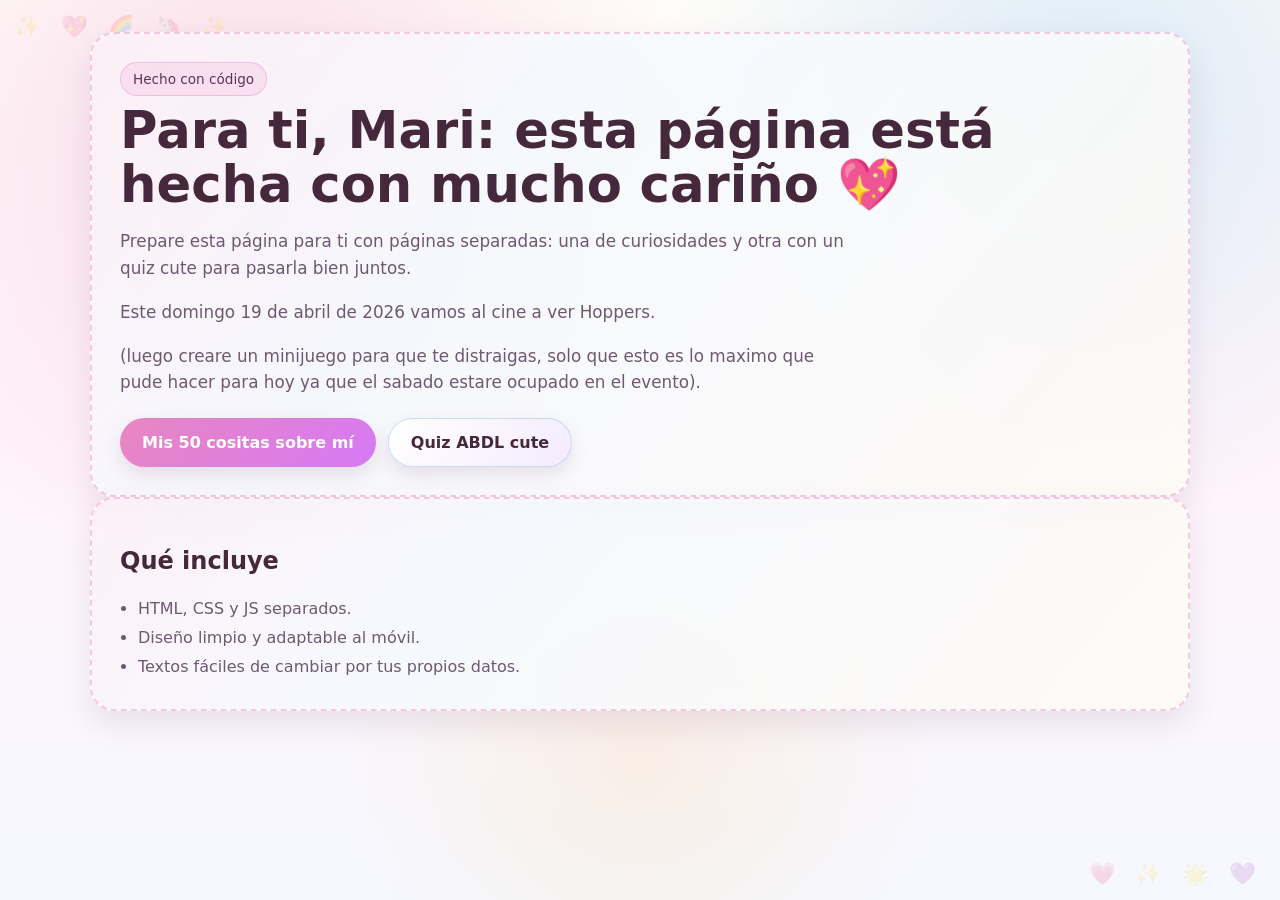
==== index.html @ 5a4aaa52 "Add files via upload" ====
<!DOCTYPE html>
<html lang="es">
<head>
  <meta charset="UTF-8" />
  <meta name="viewport" content="width=device-width, initial-scale=1.0" />
  <title>Proyecto divertido para Mari</title>
  <link rel="stylesheet" href="styles.css" />
</head>
<body>
  <main class="container">
    <section class="hero card">
      <p class="badge">Hecho con código</p>
      <h1>Para ti, Mari: esta página está hecha con mucho cariño 💖</h1>
      <p class="lead">
        Prepare esta página para ti con páginas separadas: una de
        curiosidades y otra con un quiz cute para pasarla bien juntos.
      </p>
      <p class="lead">
        Este domingo 19 de abril de 2026 vamos al cine a ver Hoppers.
      </p>
      <p class="lead">
        (luego creare un minijuego para que te distraigas, solo que esto es lo maximo que pude hacer para hoy ya que el sabado estare ocupado en el evento).
      </p>

      <div class="actions">
        <a class="btn primary" href="curiosidades.html">Mis 50 cositas sobre mí</a>
        <a class="btn secondary" href="quiz.html">Quiz ABDL cute</a>
      </div>
    </section>

    <section class="card info">
      <h2>Qué incluye</h2>
      <ul>
        <li>HTML, CSS y JS separados.</li>
        <li>Diseño limpio y adaptable al móvil.</li>
        <li>Textos fáciles de cambiar por tus propios datos.</li>
      </ul>
    </section>
  </main>
</body>
</html>
---- styles.css ----
:root {
  --bg: #fffaf4;
  --card: rgba(255, 255, 255, 0.85);
  --card-border: #f7b8d5;
  --text: #45283c;
  --muted: #6f5972;
  --accent: #e986c0;
  --accent-2: #86bff3;
  --accent-3: #f8d8a8;
  --shadow: 0 14px 30px rgba(138, 96, 130, 0.14);
  --radius: 24px;
  font-family: Inter, system-ui, -apple-system, BlinkMacSystemFont, "Segoe UI", sans-serif;
}

* { box-sizing: border-box; }

body {
  margin: 0;
  min-height: 100vh;
  color: var(--text);
  background:
    radial-gradient(circle at 20% 15%, rgba(233, 134, 192, .26), transparent 35%),
    radial-gradient(circle at 85% 10%, rgba(134, 191, 243, .28), transparent 32%),
    radial-gradient(circle at 50% 85%, rgba(248, 216, 168, .28), transparent 30%),
    linear-gradient(180deg, #fffdf9 0%, #fff4fa 50%, #f6f8ff 100%);
  position: relative;
  overflow-x: hidden;
}

body::before,
body::after {
  position: fixed;
  font-size: clamp(1rem, 1.9vw, 1.35rem);
  opacity: .17;
  pointer-events: none;
  z-index: 0;
  letter-spacing: .4rem;
}

body::before {
  content: "✨ 💖 🌈 🦄 ✨";
  top: 14px;
  left: 14px;
}

body::after {
  content: "💗 ✨ 🌟 💜";
  right: 18px;
  bottom: 14px;
}

a { color: inherit; text-decoration: none; }

.container {
  width: min(1100px, calc(100% - 32px));
  margin: 0 auto;
  padding: 32px 0 48px;
  position: relative;
  z-index: 1;
}

.card {
  background: var(--card);
  border: 2px dashed rgba(233, 134, 192, 0.45);
  box-shadow: var(--shadow);
  backdrop-filter: blur(9px);
  border-radius: var(--radius);
  position: relative;
  overflow: hidden;
}

.card::before {
  content: "";
  position: absolute;
  inset: 0;
  background: linear-gradient(
    130deg,
    rgba(233, 134, 192, 0.10),
    rgba(134, 191, 243, 0.08) 35%,
    rgba(248, 216, 168, 0.10)
  );
  pointer-events: none;
}

.card > * {
  position: relative;
  z-index: 1;
}

.hero, .topbar, .info, .quiz {
  padding: 28px;
}

.hero h1, .topbar h1 {
  margin: 8px 0 12px;
  font-size: clamp(2rem, 4vw, 4rem);
  line-height: 1.05;
}

.lead {
  color: var(--muted);
  font-size: 1.05rem;
  line-height: 1.6;
  max-width: 68ch;
}

.badge {
  display: inline-block;
  margin: 0;
  padding: 8px 12px;
  border-radius: 999px;
  background: rgba(233, 134, 192, 0.16);
  color: #5f3356;
  border: 1px solid rgba(233, 134, 192, 0.38);
  font-size: .85rem;
}

.actions {
  display: flex;
  flex-wrap: wrap;
  gap: 12px;
  margin-top: 22px;
}

.btn {
  display: inline-flex;
  align-items: center;
  justify-content: center;
  border: 0;
  border-radius: 999px;
  padding: 14px 22px;
  font-weight: 700;
  cursor: pointer;
  box-shadow: 0 8px 18px rgba(136, 91, 122, .16);
  transition: transform .15s ease, opacity .15s ease, background .15s ease, box-shadow .15s ease;
}

.btn:hover {
  transform: translateY(-2px);
  box-shadow: 0 12px 20px rgba(136, 91, 122, .2);
}

.primary {
  background: linear-gradient(130deg, var(--accent), #d679f5);
  color: #fff;
}

.secondary {
  background: linear-gradient(130deg, #ffffff, #f4ebff);
  color: var(--text);
  border: 1px solid rgba(134, 191, 243, 0.45);
}

.info ul {
  margin: 0;
  padding-left: 18px;
  color: var(--muted);
  line-height: 1.8;
}

.topbar {
  display: grid;
  gap: 12px;
  margin-bottom: 20px;
}

.link {
  width: fit-content;
  color: var(--text);
  opacity: .95;
}

.grid {
  display: grid;
  grid-template-columns: repeat(auto-fit, minmax(210px, 1fr));
  gap: 16px;
}

.fact {
  padding: 18px;
  min-height: 140px;
  border-radius: 20px;
  background: rgba(255, 255, 255, 0.7);
  border: 1px solid rgba(134, 191, 243, .36);
}

.fact h3 {
  margin: 0 0 10px;
  font-size: 1.1rem;
}

.fact p {
  margin: 0;
  color: var(--muted);
  line-height: 1.55;
}

.question {
  padding: 18px 0;
  border-bottom: 1px dashed rgba(111, 89, 114, 0.26);
}

.question h2 {
  margin: 0 0 12px;
  font-size: 1.1rem;
}

.question label {
  display: block;
  margin: 10px 0;
  color: var(--muted);
}

.result {
  margin-top: 20px;
  padding: 18px;
  border-radius: 20px;
  background: linear-gradient(130deg, rgba(233, 134, 192, .17), rgba(134, 191, 243, .16));
  border: 1px solid rgba(134, 191, 243, .35);
}

.hidden { display: none; }

@media (max-width: 640px) {
  .hero, .topbar, .info, .quiz { padding: 20px; }
  .grid {
    grid-template-columns: 1fr;
    gap: 12px;
  }
  .actions { flex-direction: column; }
  .btn {
    width: 100%;
    white-space: normal;
    text-align: center;
  }
  body::before,
  body::after {
    letter-spacing: .2rem;
    font-size: .95rem;
  }
}
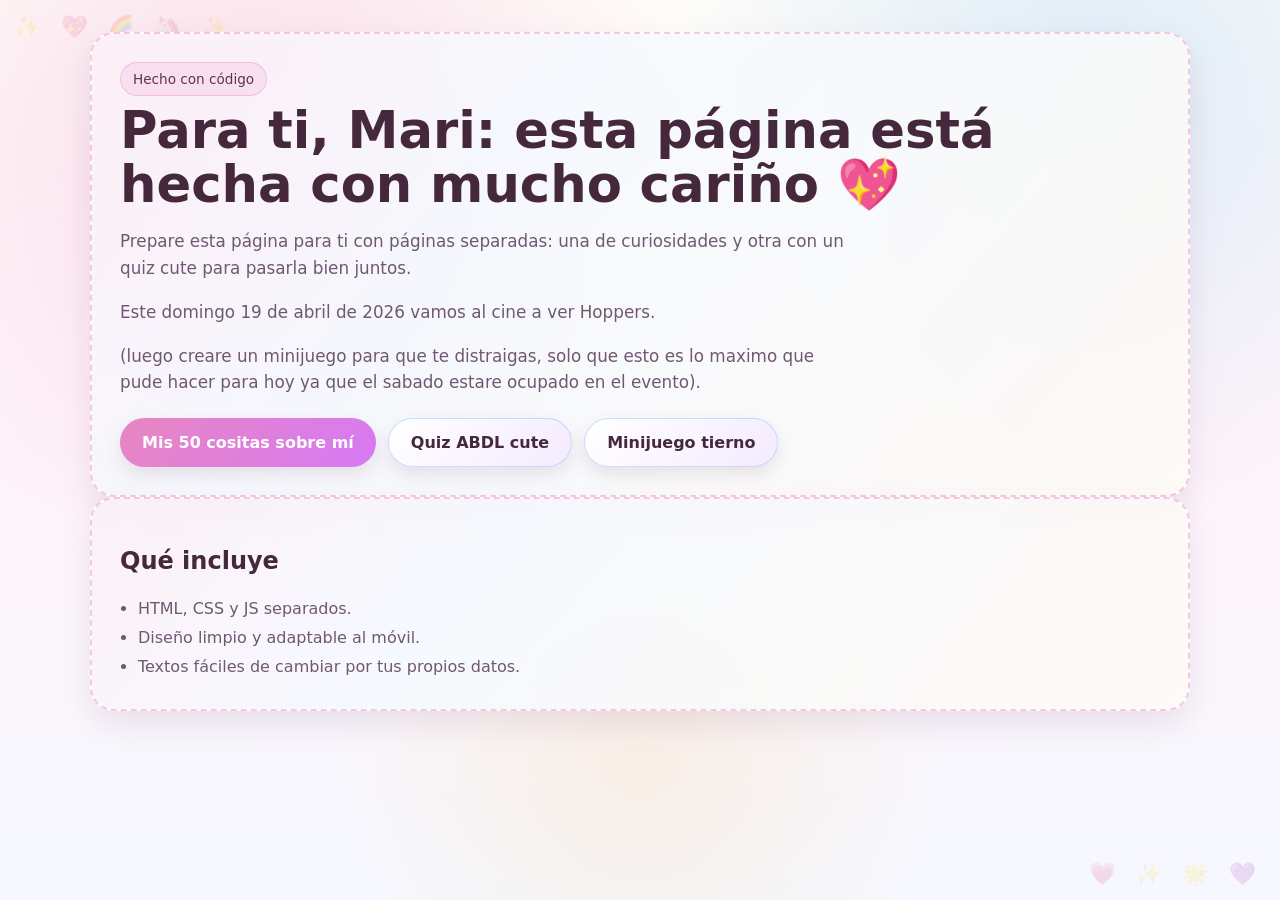
==== commit 74f3b7a3: "Añade minijuego tierno de recolección con canvas" ====
--- a/index.html
+++ b/index.html
@@ -25,6 +25,7 @@
       <div class="actions">
         <a class="btn primary" href="curiosidades.html">Mis 50 cositas sobre mí</a>
         <a class="btn secondary" href="quiz.html">Quiz ABDL cute</a>
+        <a class="btn secondary" href="juego.html">Minijuego tierno</a>
       </div>
     </section>
 
--- a/styles.css
+++ b/styles.css
@@ -239,3 +239,23 @@
     font-size: .95rem;
   }
 }
+
+.game-wrap {
+  padding: 28px;
+}
+
+.game-stats {
+  display: flex;
+  gap: 22px;
+  flex-wrap: wrap;
+  color: var(--muted);
+  margin-bottom: 14px;
+}
+
+#gameCanvas {
+  width: 100%;
+  border-radius: 18px;
+  border: 2px solid rgba(134, 191, 243, 0.45);
+  background: #fff;
+  box-shadow: inset 0 0 0 1px rgba(233, 134, 192, 0.18);
+}
